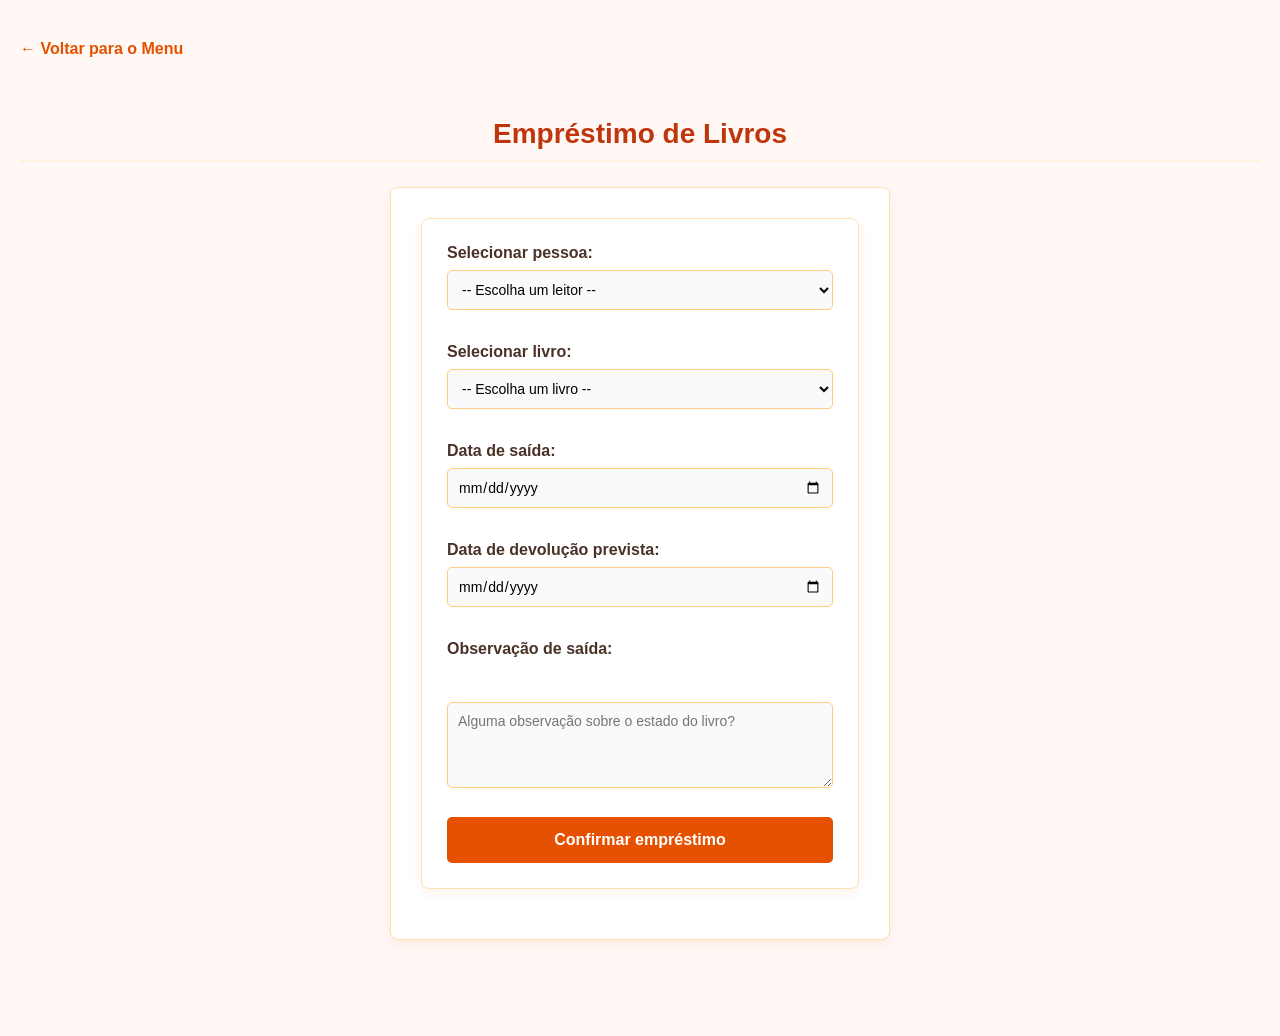
==== BlibiOS/cadastrar-emprestimos.html @ ff8679d5 "Add files via upload" ====
<!DOCTYPE html>
<html lang="pt-BR">
<head>
    <meta charset="UTF-8">
    <title>BibliOS - Emprestimos</title>
    <link rel="stylesheet" href="style.css">
</head>
<body>
  <a href="index.html" class="link-voltar">← Voltar para o Menu</a>
    <h3 class="titulo-pagina-cadastro"> Empréstimo de Livros</h3>
<div class="caixa-formulario">
 <form action="salvar_emprestimo.php" method="post">
  <label for="leitor">Selecionar pessoa:</label>
  <select name="leitor" id="leitor" required>
    <option value="">-- Escolha um leitor --</option>
    <option value="1">João Silva</option>
    <option value="2">Maria Oliveira</option>
  </select>
  <br><br>
  <label for="livro">Selecionar livro:</label>
  <select name="livro" id="livro" required>
    <option value="">-- Escolha um livro --</option>
    <option value="1">O Senhor dos Anéis</option>
    <option value="2">1984 - George Orwell</option>
  </select>
  <br><br>
  <label for="data_saida">Data de saída:</label>
  <input type="date" id="data_saida" name="data_saida" required>
  <br><br>
  <label for="data_prevista">Data de devolução prevista:</label>
  <input type="date" id="data_prevista" name="data_prevista" required>
  <br><br>
  <label for="observacao_saida">Observação de saída:</label>
  <br><br>
  <textarea id="observacao_saida" name="observacao_saida" rows="4" placeholder="Alguma observação sobre o estado do livro?"></textarea>

  <button type="submit">Confirmar empréstimo</button>
  </form>
</div>
<br><br>
</body>
</html>
---- BlibiOS/style.css ----
/* =========================================
   PALETA DE CORES (Identidade Visual)
   - Laranja Destaque (Principal): #E65100 / #EF6C00
   - Laranja Suave / Hover:        #F57C00 / #FF9800
   - Laranja Pastel (Fundos):      #FFF3E0 / #FFE0B2
   - Texto Escuro / Contraste:     #2D1F18
   ========================================= */

/* =========================================
   1. RESET E CONFIGURAÇÕES GERAIS
   ========================================= */
* {
    margin: 0;
    padding: 0;
    box-sizing: border-box; /* Garante alinhamento preciso das caixas */
}

body {
    font-family: Arial, sans-serif;
    background-color: #FFF8F5; /* Fundo pastel super suave */
    color: #2D1F18;            /* Texto contrastante amigável */
    padding: 20px;
}

h3 {
    font-family: Arial, sans-serif;
    color: #BF360C;            /* Laranja terroso forte */
    border-bottom: 2px solid #FFE0B2;
    padding-bottom: 10px;
    margin-top: 40px;
}

/* =========================================
   2. TELA INICIAL (index.html)
   ========================================= */
.titulo-sistema {
    text-align: center;
    color: #BF360C;            /* Laranja forte e legível */
    font-size: 36px;
    margin-top: 40px;
    margin-bottom: 5px;
}

.subtitulo-sistema {
    text-align: center;
    color: #A0522D;            /* Laranja amarronzado suave */
    margin-bottom: 40px;
}

.menu-blocos {
    text-align: center;
    max-width: 800px;
    margin: 0 auto;
}

.botao-atalho {
    display: inline-block;
    background-color: #ffffff;
    color: #E65100;
    text-decoration: none;
    font-size: 20px;
    font-weight: bold;
    width: 200px;
    padding: 40px 5px;
    margin: 10px;
    border: 2px solid #E65100;
    border-radius: 8px;
    text-align: center;
    transition: all 0.3s ease;
    box-shadow: 0 4px 6px rgba(230, 81, 0, 0.08);
}

.botao-atalho:hover {
    background-color: #E65100;
    color: #ffffff;
    transform: translateY(-2px);
    box-shadow: 0 6px 12px rgba(230, 81, 0, 0.2);
}

.link-voltar {
    display: inline-block;
    margin: 20px auto;
    color: #E65100;
    text-decoration: none;
    font-weight: bold;
    transition: color 0.2s;
}

.link-voltar:hover {
    color: #BF360C;
}

/* =========================================
   3. FORMULÁRIOS E ENTRADAS DE DADOS
   ========================================= */
form {
    background-color: #ffffff;
    padding: 25px;
    border-radius: 8px;
    box-shadow: 0 4px 12px rgba(230, 81, 0, 0.08);
    border: 1px solid #FFE0B2;
    max-width: 500px;
    font-family: Arial, sans-serif;
    margin: 0 auto 20px auto;
}

.caixa-formulario {
    background-color: #ffffff;
    width: 100%;
    max-width: 500px;
    margin: 0 auto 40px auto;
    padding: 30px;
    border: 1px solid #FFE0B2;
    border-radius: 8px;
    box-shadow: 0 4px 12px rgba(230, 81, 0, 0.08);
    text-align: left;
}

.titulo-formulario, 
.titulo-pagina-cadastro {
    text-align: center;
    color: #BF360C;
    margin-bottom: 25px;
    border-bottom: 2px solid #FFF3E0;
    padding-bottom: 10px;
}

.titulo-pagina-cadastro {
    font-size: 28px;
}

.campo-grupo {
    margin-bottom: 20px;
}

.campo-grupo .rotulo-principal,
form label {
    display: block;
    font-weight: bold;
    margin-bottom: 8px;
    color: #4A3228;
}

/* Campos de entrada padrão */
.caixa-entrada,
form input[type="text"],
form input[type="date"],
form select,
form input[type="file"],
form textarea,
.caixa-textarea {
    width: 100%;
    padding: 10px;
    margin-bottom: 15px;
    border: 1px solid #FFCC80;  /* Borda laranja pastel */
    border-radius: 5px;
    box-sizing: border-box;
    font-size: 14px;
    font-family: Arial, sans-serif;
    background-color: #FAFAFA;
    transition: border-color 0.3s, box-shadow 0.3s;
}

.caixa-textarea {
    resize: vertical;
}

form input:focus, 
form select:focus, 
form textarea:focus,
.caixa-entrada:focus,
.caixa-textarea:focus {
    border-color: #EF6C00;      /* Destaque laranja ao focar */
    background-color: #ffffff;
    box-shadow: 0 0 0 3px rgba(239, 108, 0, 0.15);
    outline: none;
}

/* Formulário de filtro simples (Sem card branco) */
form.filtro-simples {
    background: none;
    box-shadow: none;
    border: none;
    padding: 0;
    margin-bottom: 15px;
}

form.filtro-simples label {
    display: inline-block;
    cursor: pointer;
    margin-right: 10px;
}

form input[type="text"]#busca,
form input#busca {
    width: 300px;
    display: inline-block;
}

/* Opções tipo Radio */
.grupo-radio {
    display: flex;
    gap: 20px;
    margin-top: 5px;
}

.opcao-radio {
    display: flex;
    align-items: center;
    gap: 6px;
    cursor: pointer;
    color: #4A3228;
}

/* Botões */
form button,
.botao-salvar {
    background-color: #E65100;  /* Laranja vibrante corporativo */
    color: #ffffff;
    border: none;
    padding: 14px 20px;
    font-size: 16px;
    font-weight: bold;
    width: 100%;
    border-radius: 5px;
    cursor: pointer;
    margin-top: 10px;
    transition: background-color 0.3s;
}

form button:hover,
.botao-salvar:hover {
    background-color: #BF360C;  /* Laranja mais escuro no hover */
}

/* =========================================
   4. TABELAS DE LISTAGEM
   ========================================= */
table {
    width: 100%;
    border-collapse: collapse;
    font-family: Arial, sans-serif;
    background-color: #ffffff;
    box-shadow: 0 4px 12px rgba(230, 81, 0, 0.06);
    border-radius: 8px;
    overflow: hidden;
    border: 1px solid #FFE0B2;
}

table th {
    background-color: #EF6C00;  /* Cabeçalho Laranja Forte */
    color: white;
    text-align: left;
    padding: 15px;
    font-weight: bold;
}

table td {
    padding: 12px 15px;
    border-bottom: 1px solid #FFE0B2;
    color: #4A3228;
    vertical-align: middle;
}

table tr:last-child td {
    border-bottom: none;
}

table tr:hover {
    background-color: #FFF3E0;  /* Destaque da linha em Laranja Pastel */
}

.info-tabela {
    display: flex;
    align-items: center;
    gap: 10px;
}

.foto-perfil,
table img {
    border-radius: 50%;
    object-fit: cover;
}

.capa-livro {
    border-radius: 4px;
    object-fit: cover;
}

/* Badges / Etiquetas de Status */
.badge {
    color: white;
    padding: 5px 12px;
    border-radius: 12px;
    font-size: 12px;
    font-weight: bold;
    display: inline-block;
}

.badge.entregue { background-color: #2E7D32; }  /* Verde para Entregue */
.badge.andamento { background-color: #EF6C00; } /* Laranja para Em Andamento */
.badge.atrasado { background-color: #C62828; }  /* Vermelho para Atrasado */

/* =========================================
   5. COMPONENTES ESPECÍFICOS
   ========================================= */
.resumo-devolucao {
    display: flex;
    gap: 20px;
    margin-bottom: 20px;
    align-items: center;
    background: #FFF3E0;        /* Fundo Laranja Pastel */
    padding: 15px;
    border-radius: 5px;
    border: 1px solid #FFCC80;
}

.resumo-item {
    text-align: center;
}

.resumo-item p {
    margin: 5px 0 0;
    font-weight: bold;
    font-size: 14px;
    color: #BF360C;
}

.sinal-mais {
    font-size: 24px;
    color: #E65100;
}

.caixa-sobre {
    background-color: #ffffff;
    padding: 25px;
    border-radius: 8px;
    box-shadow: 0 4px 12px rgba(230, 81, 0, 0.08);
    border: 1px solid #FFE0B2;
    font-family: Arial, sans-serif;
    line-height: 1.6;
    color: #4A3228;
}

.caixa-sobre h4 {
    color: #EF6C00;
    margin-top: 0;
}

.caixa-sobre ul {
    list-style-type: none;
    padding: 0;
}

.caixa-sobre li {
    margin-bottom: 10px;
}

/* --- ESTILOS DA TELA DE SUCESSO --- */
.caixa-sucesso {
    background-color: #ffffff;
    width: 100%;
    max-width: 500px;
    margin: 40px auto;
    padding: 30px;
    border: 1px solid #FFE0B2;
    border-radius: 8px;
    box-shadow: 0 4px 12px rgba(230, 81, 0, 0.08);
}

.mensagem-sucesso {
    color: #2E7D32; /* Mantém o verde para indicar sucesso */
    text-align: center;
    font-size: 24px;
    margin-bottom: 25px;
    border-bottom: 2px solid #FFF3E0;
    padding-bottom: 15px;
}

.info-grupo {
    margin-bottom: 12px;
    font-size: 16px;
    line-height: 1.5;
    color: #4A3228;
}

.info-grupo strong {
    color: #BF360C;
}

.capa-container {
    text-align: center;
    margin-top: 20px;
    margin-bottom: 25px;
    background-color: #FFF3E0;
    padding: 15px;
    border-radius: 6px;
    border: 1px dashed #FFCC80;
}

.capa-container p {
    font-weight: bold;
    color: #BF360C;
    margin-bottom: 10px;
}

.imagem-capa {
    max-width: 180px;
    height: auto;
    border-radius: 4px;
    box-shadow: 0 2px 8px rgba(230, 81, 0, 0.15);
}

.botao-voltar-sucesso,
.botao-voltar {
    display: block;
    background-color: #E65100;
    color: #ffffff;
    text-decoration: none;
    text-align: center;
    padding: 12px;
    font-size: 16px;
    font-weight: bold;
    border-radius: 4px;
    margin-top: 15px;
    transition: background-color 0.3s;
}

.botao-voltar-sucesso:hover,
.botao-voltar:hover {
    background-color: #BF360C;
}
/* =========================================
   REFORMULAÇÃO DA TELA INICIAL (Dashboard)
   ========================================= */

/* Centraliza todo o conteúdo da página inicial na tela */
.dashboard-corpo {
    max-width: 900px;
    margin: 40px auto;
    padding: 20px;
    text-align: center;
}

/* Container moderno que organiza os botões lado a lado automaticamente */
.dashboard-grid {
    display: grid;
    grid-template-columns: repeat(auto-fit, minmax(220px, 1fr));
    gap: 25px;
    margin-top: 40px;
    padding: 10px;
}

/* Novo estilo dos Botões Grandes de Atalho */
.menu-card {
    background-color: #ffffff;
    border: 2px solid #FFE0B2;
    border-radius: 12px;
    padding: 35px 20px;
    text-decoration: none;
    color: #2D1F18;
    display: flex;
    flex-direction: column;
    align-items: center;
    justify-content: center;
    box-shadow: 0 4px 10px rgba(230, 81, 0, 0.05);
    transition: all 0.2s ease-in-out;
}

/* Efeito ao passar o mouse: o bloco sobe de leve e ganha destaque laranja */
.menu-card:hover {
    transform: translateY(-5px);
    border-color: #E65100;
    box-shadow: 0 8px 20px rgba(230, 81, 0, 0.15);
}

/* Estilo para os ícones grandes em cima do texto */
.menu-card .icone-card {
    font-size: 45px;
    margin-bottom: 15px;
    display: block;
}

/* Estilo para o texto do botão */
.menu-card .texto-card {
    font-size: 18px;
    font-weight: bold;
    color: #4A3228;
}

/* Estilo do rodapé com o nome do usuário logado */
.rodape-usuario {
    margin-top: 50px;
    color: #A0522D;
    font-size: 14px;
}
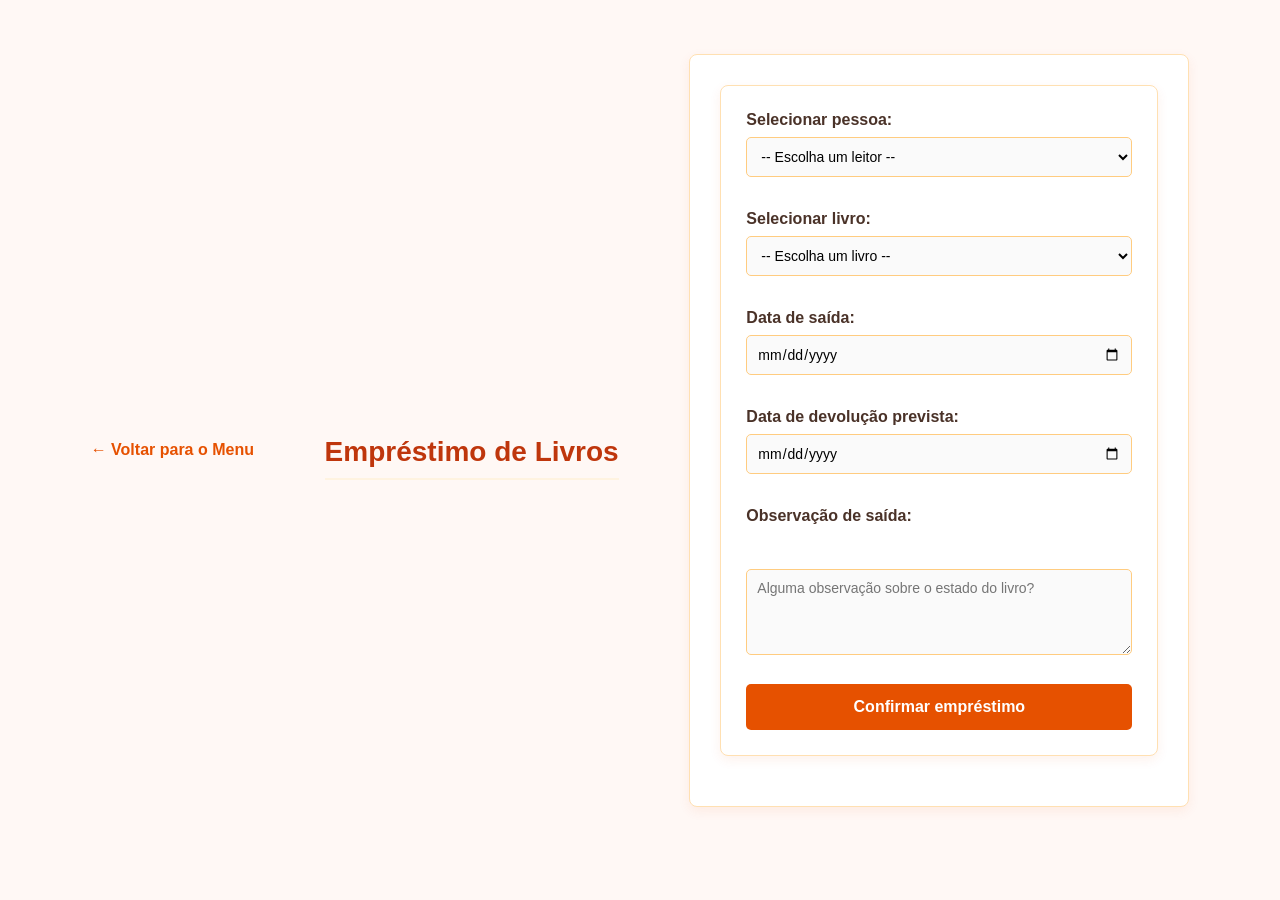
==== commit f740c475: "Add files via upload" ====
--- a/BlibiOS/cadastrar-emprestimos.html
+++ b/BlibiOS/cadastrar-emprestimos.html
@@ -6,7 +6,7 @@
     <link rel="stylesheet" href="style.css">
 </head>
 <body>
-  <a href="index.html" class="link-voltar">← Voltar para o Menu</a>
+  <a href="index.php" class="link-voltar">← Voltar para o Menu</a>
     <h3 class="titulo-pagina-cadastro"> Empréstimo de Livros</h3>
 <div class="caixa-formulario">
  <form action="salvar_emprestimo.php" method="post">
--- a/BlibiOS/style.css
+++ b/BlibiOS/style.css
@@ -494,3 +494,46 @@
     color: #A0522D;
     font-size: 14px;
 }
+body.login-page{min-height:100vh;margin:0;padding:24px;display:flex;align-items:center;justify-content:center;
+      background:linear-gradient(135deg,#d9dde1 0%,#c8cdd2 55%,#b9c0c6 100%);font-family:Arial,sans-serif}
+    .login-card{width:100%;max-width:520px;background:#fff;padding:42px 48px;border-radius:18px;
+      box-shadow:0 18px 55px rgba(0,0,0,.25)}
+    .login-brand{text-align:center;margin-bottom:30px}
+    .login-icon{width:64px;height:64px;margin:0 auto 15px;border-radius:18px;background:#e8f3ed;
+      display:flex;align-items:center;justify-content:center;font-size:31px}
+    .login-brand h1{margin:0;color:#1d5945;font-size:32px;letter-spacing:.3px}
+    .login-brand p{margin:8px 0 0;color:#748078;font-size:14px}
+    .login-card h2{font-size:21px;color:#26352d;margin:0 0 7px}
+    .login-intro{font-size:14px;color:#7b847e;margin:0 0 25px}
+    .login-field{margin-bottom:18px}
+    .login-field label{display:block;font-size:13px;font-weight:700;color:#39473f;margin-bottom:8px}
+    .login-field input{width:100%;padding:13px 14px;border:1px solid #dce4de;border-radius:9px;
+      font-size:15px;outline:none;box-sizing:border-box}
+    .login-field input:focus{border-color:#2d7658;box-shadow:0 0 0 3px rgba(45,118,88,.12)}
+    .login-submit{width:100%;border:0;border-radius:9px;padding:14px;background:#246447;color:#fff;
+      font-size:15px;font-weight:700;cursor:pointer;margin-top:5px}
+    .login-submit:hover{background:#194d35}
+    .login-error{display:none;color:#b42318;background:#fff0ef;border-radius:8px;padding:10px 12px;
+      font-size:13px;margin:0 0 15px}
+    .login-demo{text-align:center;font-size:12px;color:#89928c;margin-top:22px;line-height:1.7}
+    .login-footer{text-align:center;color:rgba(255,255,255,.7);font-size:12px;margin-top:18px}
+    @media(max-width:480px){.login-card{padding:32px 24px}}
+
+    body {
+            display: flex;
+            align-items: center;
+            justify-content: center;
+            min-height: 100vh;
+            background-color: #FFF8F5;
+        }
+        .erro-login {
+            color: #C62828;
+            background-color: #FFEBEE;
+            padding: 10px;
+            border-radius: 4px;
+            margin-bottom: 15px;
+            text-align: center;
+            font-weight: bold;
+            font-size: 14px;
+            border: 1px solid #FFCDD2;
+        }
